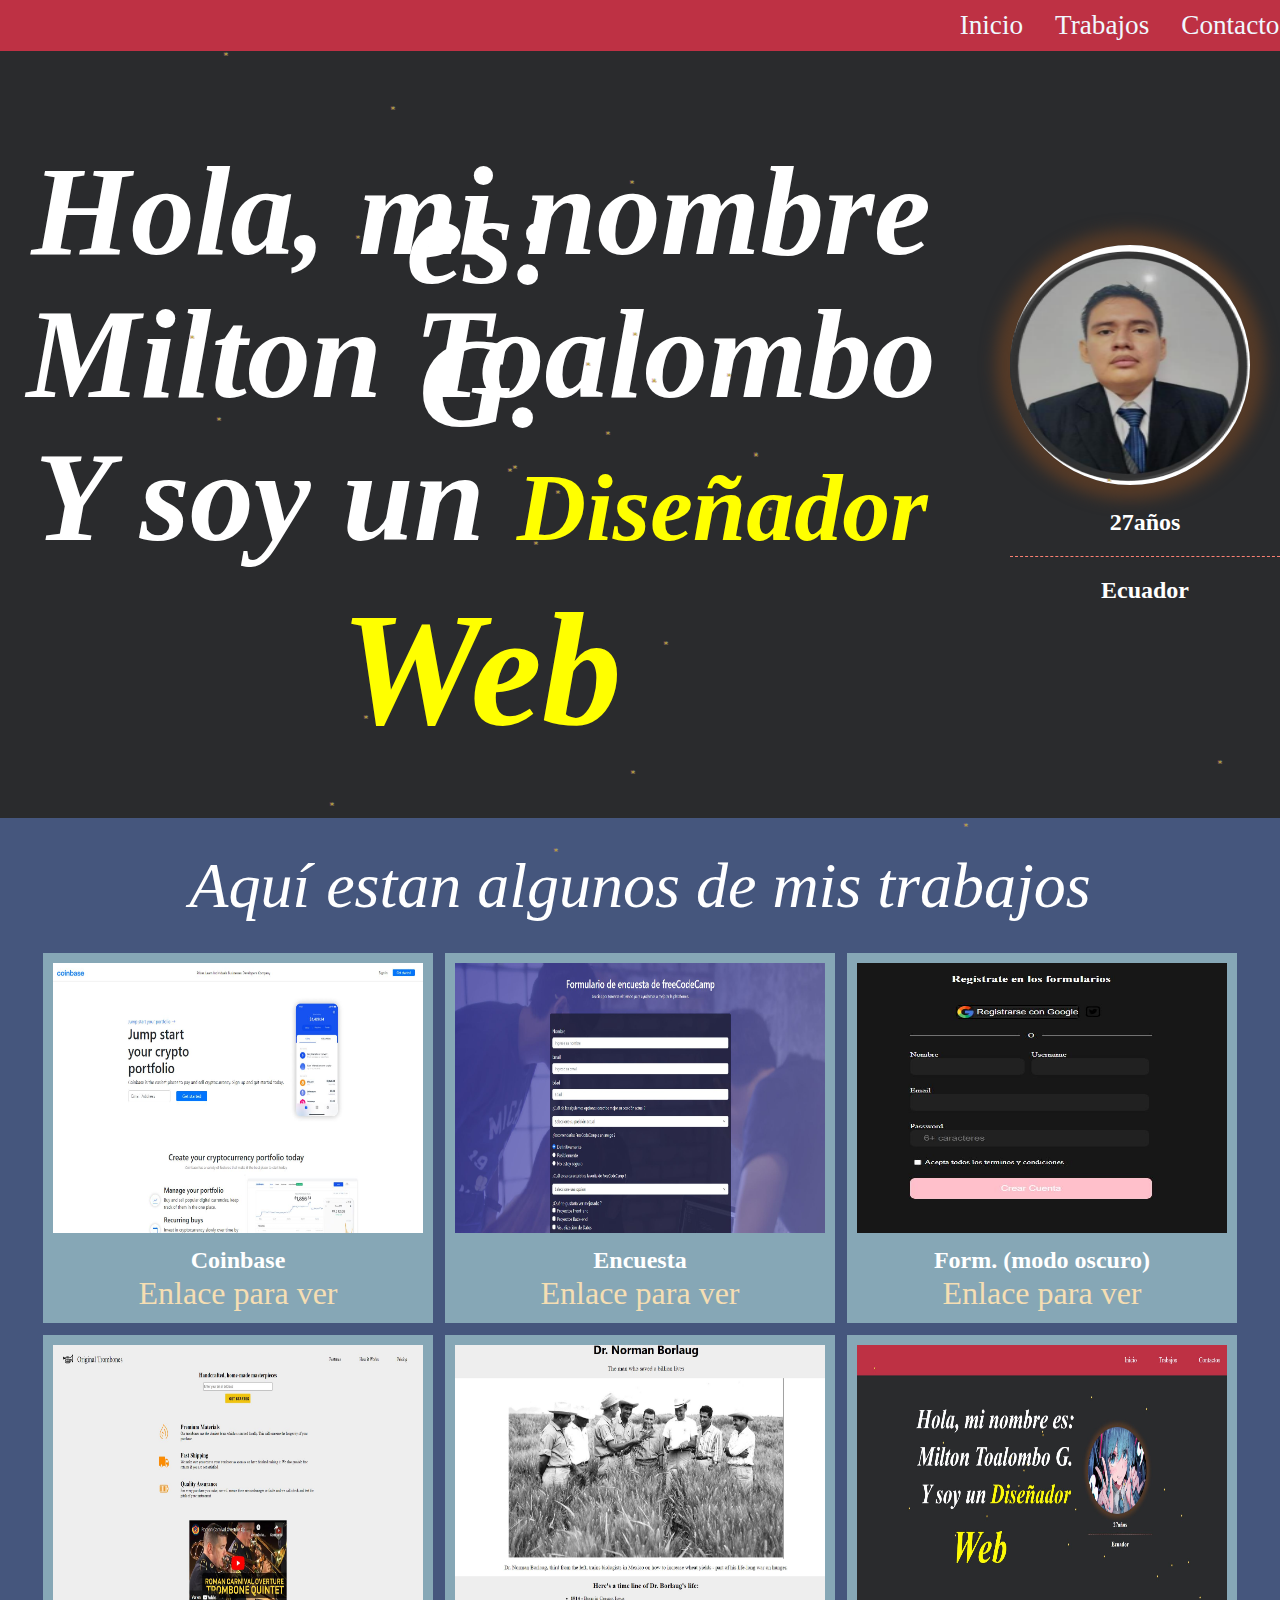
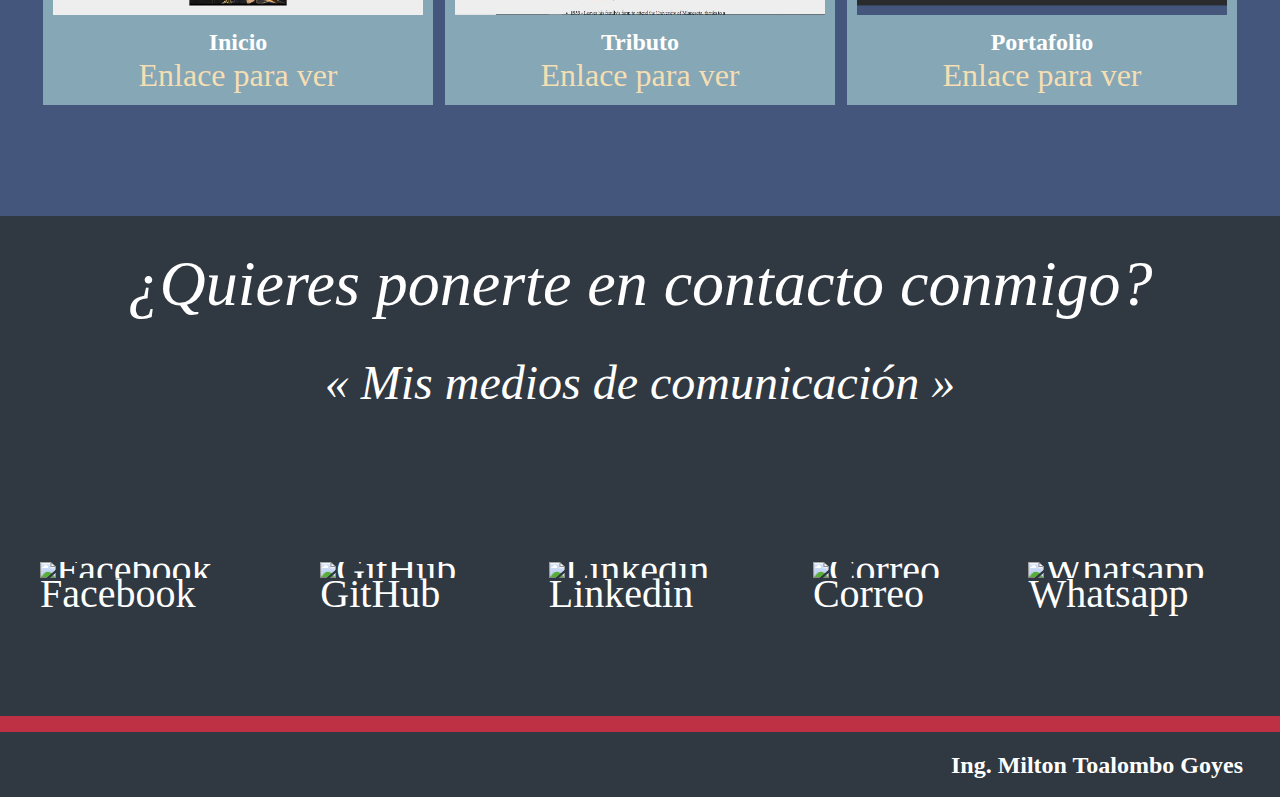
==== index.html @ d92108c0 "Add files via upload" ====
<!DOCTYPE html>
<html lang="en">
  <head>
    <meta charset="UTF-8" />
    <meta http-equiv="X-UA-Compatible" content="IE=edge" />
    <meta name="viewport" content="width=device-width, initial-scale=1.0" />
    <title>Portafolio - MiltonTG</title>
    <link rel="stylesheet" href="css/styles.css" />
    <link
      rel="shortcut icon"
      href="assets/img/favicon.png"
      type="image/x-icon"
      sizes="32*32"
    />
  </head>
  <body>
    <div class="Container">
      <nav id="navbar">
        <a href="#welcome-section" class="link"><span id="sp">Inicio</span></a>
        <a href="#projects" class="link"><span id="sp">Trabajos</span></a>
        <a href="#contacto-section" class="link"
          ><span id="sp">Contactos</span></a
        >
      </nav>
      <div id="welcome">
        <section id="welcome-section">
          <div id="Title-Welcome">
            <h1>Hola, mi nombre es:</h1>
            <h1>Milton Toalombo G.</h1>
            <h1>Y soy un <span>diseñador</span></h1>
            <h2 id="Web-Welcome">Web</h2>
          </div>
          <div id="fotocarnet">
            <img src="assets/img/FOTO.JPG" alt="foto" />
            <h2>27años</h2>
            <hr />
            <h2>Ecuador</h2>
          </div>
        </section>
      </div>
      <section id="projects">
        <h1>Aquí estan algunos de mis trabajos</h1>
        <div class="proyectos">
          <div class="project-tile">
            <a href="Mis-Proyectos/Coinbase/html/Proyecto.html" target="_blank"
              ><img src="assets/img/coinbase.JPG" alt="foto"
            /></a>
            <h2 class="nombreproyecto">Coinbase</h2>
            <a
              href="Mis-Proyectos/Coinbase/html/Proyecto.html"
              id="profile-link"
              target="_blank"
              >Enlace para ver</a
            >
          </div>
          <div class="project-tile">
            <a href="Mis-Proyectos/Encuesta/index.html" target="_blank"
              ><img src="assets/img/encuesta.JPG" alt="foto"
            /></a>

            <h2 class="nombreproyecto">Encuesta</h2>
            <a
              href="Mis-Proyectos/Encuesta/index.html"
              id="profile-link"
              target="_blank"
              >Enlace para ver</a
            >
          </div>
          <div class="project-tile">
            <a href="Mis-Proyectos/Form-Login/login.html" target="_blank"
              ><img src="assets/img/formulario.JPG" alt="foto"
            /></a>
            <h2 class="nombreproyecto">Form. (modo oscuro)</h2>
            <a
              href="Mis-Proyectos/Form-Login/login.html"
              id="profile-link"
              target="_blank"
              >Enlace para ver</a
            >
          </div>
          <div class="project-tile">
            <a
              href="Mis-Proyectos/PaginaInicio/html/landingpage.html"
              target="_blank"
              ><img src="assets/img/inicio.JPG" alt="foto" />
            </a>

            <h2 class="nombreproyecto">Inicio</h2>
            <a
              href="Mis-Proyectos/PaginaInicio/html/landingpage.html"
              id="profile-link"
              target="_blank"
              >Enlace para ver</a
            >
          </div>
          <div class="project-tile">
            <a href="Mis-Proyectos/Tributo/Tribute-Page.html" target="_blank"
              ><img src="assets/img/tributo.JPG" alt="foto"
            /></a>
            <h2 class="nombreproyecto">Tributo</h2>
            <a
              href="Mis-Proyectos/Tributo/Tribute-Page.html"
              id="profile-link"
              target="_blank"
              >Enlace para ver</a
            >
          </div>
          <div class="project-tile">
            <a href="index.html"
              ><img src="assets/img/portafolio.JPG" alt="foto"
            /></a>
            <h2 class="nombreproyecto">Portafolio</h2>
            <a href="index.html" id="profile-link" target="_blank"
              >Enlace para ver</a
            >
          </div>
        </div>
      </section>
      <section id="contacto-section">
        <h1>¿Quieres ponerte en contacto conmigo?</h1>
        <p>« Mis medios de comunicación »</p>
        <div class="contacto">
          <ul>
            <li>
              <a
                href="https://www.facebook.com/profile.php?id=100009505593636"
                target="_blank"
                ><img
                  src="https://cdn.icon-icons.com/icons2/1826/PNG/512/4202110facebooklogosocialsocialmedia-115707_115594.png"
                  alt="Facebook"
                />Facebook</a
              >
            </li>
            <li>
              <a href="https://github.com/xXMiltonTGXx" target="_blank"
                ><img
                  src="https://cdn-icons-png.flaticon.com/512/25/25231.png"
                  alt="GitHub"
                />GitHub</a
              >
            </li>
            <li>
              <a
                href="https://www.linkedin.com/in/milton-franklin-toalombo-goyes-9a06a420b/"
                target="_blank"
                ><img
                  src="https://cdn-icons-png.flaticon.com/512/174/174857.png"
                  alt="Linkedin"
                />Linkedin</a
              >
            </li>
            <li>
              <a href="mailto:milton.toalombog@ug.edu.ec" target="_blank"
                ><img
                  src="https://oij.org/wp-content/uploads/2018/08/iconos-referencia-correo.gif"
                  alt="Correo"
                />Correo</a
              >
            </li>
            <li>
              <a
                href="https://wa.me/593967373313/?text=Hola,%20me%20gustaria%20saber%20mas%20de%20sus%20trabajos"
                target="_blank"
                ><img
                  src="https://seeklogo.com/images/W/whatsapp-icon-logo-6E793ACECD-seeklogo.com.png"
                  alt="Whatsapp"
                />Whatsapp</a
              >
            </li>
          </ul>
        </div>
      </section>
      <section class="footer">
        <hr />
        <h2>Ing. Milton Toalombo Goyes</h2>
      </section>
    </div>
  </body>
</html>

<script type="text/javascript" class="estrella">
  //<![CDATA[
  if (
    (document.getElementById && window.addEventListener) ||
    window.attachEvent
  ) {
    (function () {
      //Configure here.

      var numberOfStars = 25;

      var starSpeed = 0.9;

      var inTheFace = 5;

      var setTimeOutSpeed = 30;

      //End config.

      var h,
        y,
        cy,
        cx,
        sy,
        sx,
        ref,
        field,
        oy1,
        oy2,
        ox1,
        ox2,
        iy1,
        iy2,
        ix1,
        ix2;
      var d = document;
      var domWw = typeof window.innerWidth == "number";
      var domSy = typeof window.pageYOffset == "number";
      var pi1 = 180 / 3.14;
      var pi2 = 3.14 / 180;
      var y = [];
      var x = [];
      var strs = [];
      var gro = [];
      var dim = [];
      var dfc = [];
      var vel = [];
      var dir = [];
      var acc = [];
      var dtor = [];
      var xy2 = [];
      var idx = document.getElementsByTagName("div").length;
      var zip = [];
      var pix = "px";

      //Floor or round anything possible for Netscape.
      //Slashes CPU strain in Opera too.

      for (i = 0; i < numberOfStars; i++) {
        document.write(
          '<div id="stars' +
            (idx + i) +
            '"style="position:absolute;top:0px;left:0px;z-index:99999999999999999;"><img src="assets/img/estrella.gif" style="width: 6px;" class="stars" /></div>'
        );
      }
      if (domWw) ref = window;
      else {
        if (
          d.documentElement &&
          typeof d.documentElement.clientWidth == "number" &&
          d.documentElement.clientWidth != 0
        )
          ref = d.documentElement;
        else {
          if (d.body && typeof d.body.clientWidth == "number") ref = d.body;
        }
      }

      function win() {
        var mozBar =
          domWw && ref.innerWidth != d.documentElement.offsetWidth ? 20 : 0;
        h = domWw ? ref.innerHeight : ref.clientHeight;
        w = domWw ? ref.innerWidth - mozBar : ref.clientWidth;
        cy = Math.floor(h / 2);
        cx = Math.floor(w / 2);

        oy1 = (75 * h) / 100;
        oy2 = oy1 / 2;
        ox1 = (75 * w) / 100;
        ox2 = ox1 / 2;

        iy1 = (18 * h) / 100;
        iy2 = iy1 / 2;
        ix1 = (18 * w) / 100;
        ix2 = ix1 / 2;

        field = h > w ? h : w;
      }

      function rst(s) {
        var cyx;
        sy = domSy ? ref.pageYOffset : ref.scrollTop;
        sx = domSy ? ref.pageXOffset : ref.scrollLeft;
        acc[s] = 0;
        dim[s] = 1;
        xy2[s] = 0;
        cyx = Math.round(Math.random() * 2);
        if (cyx == 0) {
          y[s] = cy - iy2 + Math.floor(Math.random() * iy1);
          x[s] = cx - ix2 + Math.floor(Math.random() * ix1);
        } else {
          y[s] = cy - oy2 + Math.floor(Math.random() * oy1);
          x[s] = cx - ox2 + Math.floor(Math.random() * ox1);
        }
        dy = y[s] - cy;
        dx = x[s] - cx;
        dir[s] = Math.atan2(dy, dx) * pi1;
        dfc[s] = Math.sqrt(dy * dy + dx * dx);
        zip[s] = (50 * (dfc[s] + inTheFace)) / 100;
        vel[s] = (starSpeed * dfc[s]) / 100;
        dtor[s] = field - dfc[s];
        if (dtor[s] < 1) dtor[s] = 1;
        gro[s] = (0.003 * dtor[s]) / 100;
      }

      function animate() {
        for (i = 0; i < numberOfStars; i++) {
          y[i] += vel[i] * Math.sin(dir[i] * pi2);
          x[i] += vel[i] * Math.cos(dir[i] * pi2);
          acc[i] = (vel[i] / (dfc[i] + vel[i] * zip[i])) * vel[i];
          vel[i] += acc[i];
          dim[i] += gro[i] + acc[i] / zip[i];
          xy2[i] = dim[i] / 2;
          if (
            y[i] < 0 + xy2[i] ||
            x[i] < 0 + xy2[i] ||
            y[i] > h - xy2[i] ||
            x[i] > w - xy2[i]
          ) {
            rst(i);
          }
          strs[i].top = y[i] - xy2[i] + sy + pix;
          strs[i].left = x[i] - xy2[i] + sx + pix;
          strs[i].width = strs[i].height = Math.round(dim[i]) + pix;
        }
        setTimeout(animate, setTimeOutSpeed);
      }

      function init() {
        win();
        for (i = 0; i < numberOfStars; i++) {
          strs[i] = document.getElementById("stars" + (idx + i)).style;
          rst(i);
        }
        animate();
      }

      if (window.addEventListener) {
        window.addEventListener("resize", win, false);
        window.addEventListener("load", init, false);
      } else if (window.attachEvent) {
        window.attachEvent("onresize", win);
        window.attachEvent("onload", init);
      }
    })();
  }
  document.documentElement.style.overflowX = "hidden";
  //]]>
</script>
---- css/styles.css ----
html {
  color: white;
}

body {
  margin: 0;
  padding: 0;
  width: 100%;
}

.Container {
  width: 100%;
  margin: 0;
  padding: 0;
}

#navbar {
  background-color: #be3144;
  padding: 10px;
  display: flex;
  top: 0;
  position: sticky;
  justify-content: end;
  width: 100%;
  gap: 2rem;
}
#navbar .link {
  text-decoration: none;
}
#navbar .link span {
  font-size: 1.7rem;
  color: aliceblue;
}
#navbar .link span:hover {
  animation-name: animehover;
  animation-duration: 3s;
  animation-fill-mode: forwards;
}
#navbar .link span:active {
  color: rgba(209, 211, 65, 0.454);
}

#welcome {
  background-color: #2a2b2d;
  width: 100%;
}
#welcome #welcome-section {
  display: flex;
  justify-content: center;
  align-items: center;
  gap: 3rem;
}
#welcome #welcome-section #Title-Welcome {
  color: white;
  text-align: center;
  font-size: 4rem;
  font-style: italic;
  font-weight: 400;
  line-height: 50px;
  margin-top: 60px;
  line-height: 1.8rem;
}
#welcome #welcome-section #Title-Welcome span {
  color: yellow;
  text-transform: capitalize;
  font-size: 6rem;
  animation-name: arcoiris;
  animation-duration: 4s;
  animation-iteration-count: infinite;
}
#welcome #welcome-section #Title-Welcome #Web-Welcome {
  color: yellow;
  font-size: 10rem;
  font-style: italic;
  animation-name: arcoiris;
  animation-duration: 4s;
  animation-iteration-count: infinite;
}
#welcome #welcome-section #fotocarnet img {
  margin-right: 30px;
  width: 240px;
  height: 240px;
  border-radius: 50%;
  box-shadow: 0px 0px 15px 15px #553a27;
}
#welcome #welcome-section #fotocarnet h2 {
  text-align: center;
}
#welcome #welcome-section #fotocarnet hr {
  border: none;
  border-top: 1px solid salmon;
  border-top-style: dashed;
}

@keyframes arcoiris {
  0% {
    color: yellow;
  }
  50% {
    color: #be3144;
  }
  75% {
    color: green;
  }
  100% {
    color: cyan;
  }
}
@keyframes animehover {
  0% {
    color: white;
  }
  100% {
    color: #476c9b;
  }
}
#projects {
  background-color: #45567d;
  width: 100%;
  display: flex;
  flex-direction: column;
  margin-top: 0px;
  align-content: center;
  align-items: center;
}
#projects h1 {
  color: white;
  text-align: center;
  font-size: 4rem;
  font-style: italic;
  font-weight: 400;
  line-height: 50px;
}
#projects .proyectos {
  display: flex;
  gap: 12px;
  justify-content: center;
  justify-items: center;
  max-width: 1200px;
  padding-bottom: 111px;
  flex-wrap: wrap;
}
#projects .proyectos .project-tile {
  background-color: rgba(187, 231, 228, 0.555);
  width: 390px;
  height: 370px;
  text-align: center;
  line-height: 13px;
}
#projects .proyectos .project-tile img {
  margin-top: 10px;
  width: 370px;
  height: 270px;
}
#projects .proyectos .project-tile .nombreproyecto {
  text-align: center;
}
#projects .proyectos .project-tile #profile-link {
  text-decoration: none;
  color: wheat;
  font-size: 2rem;
  text-align: justify;
}
#projects .proyectos .project-tile #profile-link:hover {
  animation-name: animehover;
  animation-duration: 3s;
  animation-fill-mode: forwards;
}
#projects .proyectos .project-tile #profile-link:active {
  color: rgba(209, 211, 65, 0.454);
}

#contacto-section {
  background-color: #303841;
  width: 100%;
  display: flex;
  flex-direction: column;
  align-items: center;
  line-height: 1rem;
}
#contacto-section h1 {
  text-align: center;
  font-size: 4rem;
  font-style: italic;
  font-weight: 400;
  line-height: 50px;
  margin-bottom: 1px;
}
#contacto-section p {
  text-align: center;
  font-size: 4rem;
  font-style: italic;
  font-weight: 400;
  line-height: 50px;
  font-size: 3rem;
}
#contacto-section .contacto {
  padding: 90px 0;
}
#contacto-section .contacto ul {
  display: flex;
  justify-content: center;
  justify-items: center;
  align-items: center;
  gap: 2.2rem;
}
#contacto-section .contacto ul li {
  list-style: none;
}
#contacto-section .contacto ul li a {
  color: white;
  text-decoration: none;
  font-size: 2.5rem;
}
#contacto-section .contacto ul li a img {
  margin-right: 0.6rem;
  width: 30px;
  height: 30px;
}
#contacto-section .contacto ul li a:hover {
  animation-name: animehover;
  animation-duration: 3s;
  animation-fill-mode: forwards;
}
#contacto-section .contacto ul li a:active {
  color: rgba(209, 211, 65, 0.454);
}

.footer {
  background-color: #303841;
  height: 9vh;
}
.footer hr {
  margin-top: 0;
  border: 8px solid #be3144;
}
.footer h2 {
  text-align: end;
  margin-right: 37px;
}

@media screen and (max-width: 1110px) {
  #welcome #welcome-section {
    gap: 1px;
  }
  #welcome #welcome-section #Title-Welcome {
    margin-top: 40px;
    font-size: 2rem;
    width: 75%;
  }
  #welcome #welcome-section #Title-Welcome h1 {
    font-size: 2.7rem;
  }
  #welcome #welcome-section #Title-Welcome h1 span {
    font-size: 3rem;
  }
  #welcome #welcome-section #Title-Welcome #Web-Welcome {
    font-size: 6rem;
  }
  #contacto-section {
    background-color: #303841;
    width: 100%;
    display: flex;
    flex-direction: column;
    align-items: center;
    line-height: 1rem;
  }
  #contacto-section h1 {
    text-align: center;
    font-size: 4rem;
    font-style: italic;
    font-weight: 400;
    line-height: 50px;
    margin-bottom: 1px;
  }
  #contacto-section p {
    text-align: center;
    font-size: 4rem;
    font-style: italic;
    font-weight: 400;
    line-height: 50px;
    font-size: 3rem;
  }
  #contacto-section .contacto ul {
    flex-wrap: wrap;
    line-height: 4rem;
    margin: 0px 110px 0px 110px;
  }
  #contacto-section .contacto ul li {
    list-style: none;
  }
}
@media screen and (max-width: 550px) {
  #welcome #welcome-section {
    flex-direction: column;
  }
  #welcome #welcome-section #Title-Welcome {
    font-size: 1.7rem;
  }
  #welcome #welcome-section #Title-Welcome h1 {
    font-size: 1.8rem;
  }
  #welcome #welcome-section #Title-Welcome h1 span {
    font-size: 2.5rem;
  }
  #welcome #welcome-section #Title-Welcome #Web-Welcome {
    font-size: 4rem;
  }
  #navbar {
    gap: 1rem;
  }
  #navbar a #sp {
    font-size: 1.2rem;
  }
  #projects .proyectos {
    display: block;
    gap: 17px;
    max-width: 320px;
    flex-wrap: nowrap;
  }
  #projects .proyectos .project-tile {
    border-radius: 50%;
    width: 320px;
    height: 370px;
    margin-bottom: 10px;
  }
  #projects .proyectos .project-tile img {
    border-radius: 50%;
    margin-top: 10px;
    width: 290px;
    height: 270px;
  }
  #projects .proyectos .project-tile .nombreproyecto {
    line-height: 2.3px;
  }
  #projects .proyectos .project-tile #profile-link {
    font-size: 1.1rem;
    font-weight: 700;
  }
  #contacto-section h1 {
    font-size: 2.8rem;
  }
  #contacto-section p {
    font-size: 2.4rem;
  }
  #contacto-section .contacto {
    padding: 0;
    height: auto;
    margin-bottom: 50px;
  }
  #contacto-section .contacto ul {
    display: block;
    margin: 0;
    font-size: 2rem;
  }
}

/*# sourceMappingURL=styles.css.map */
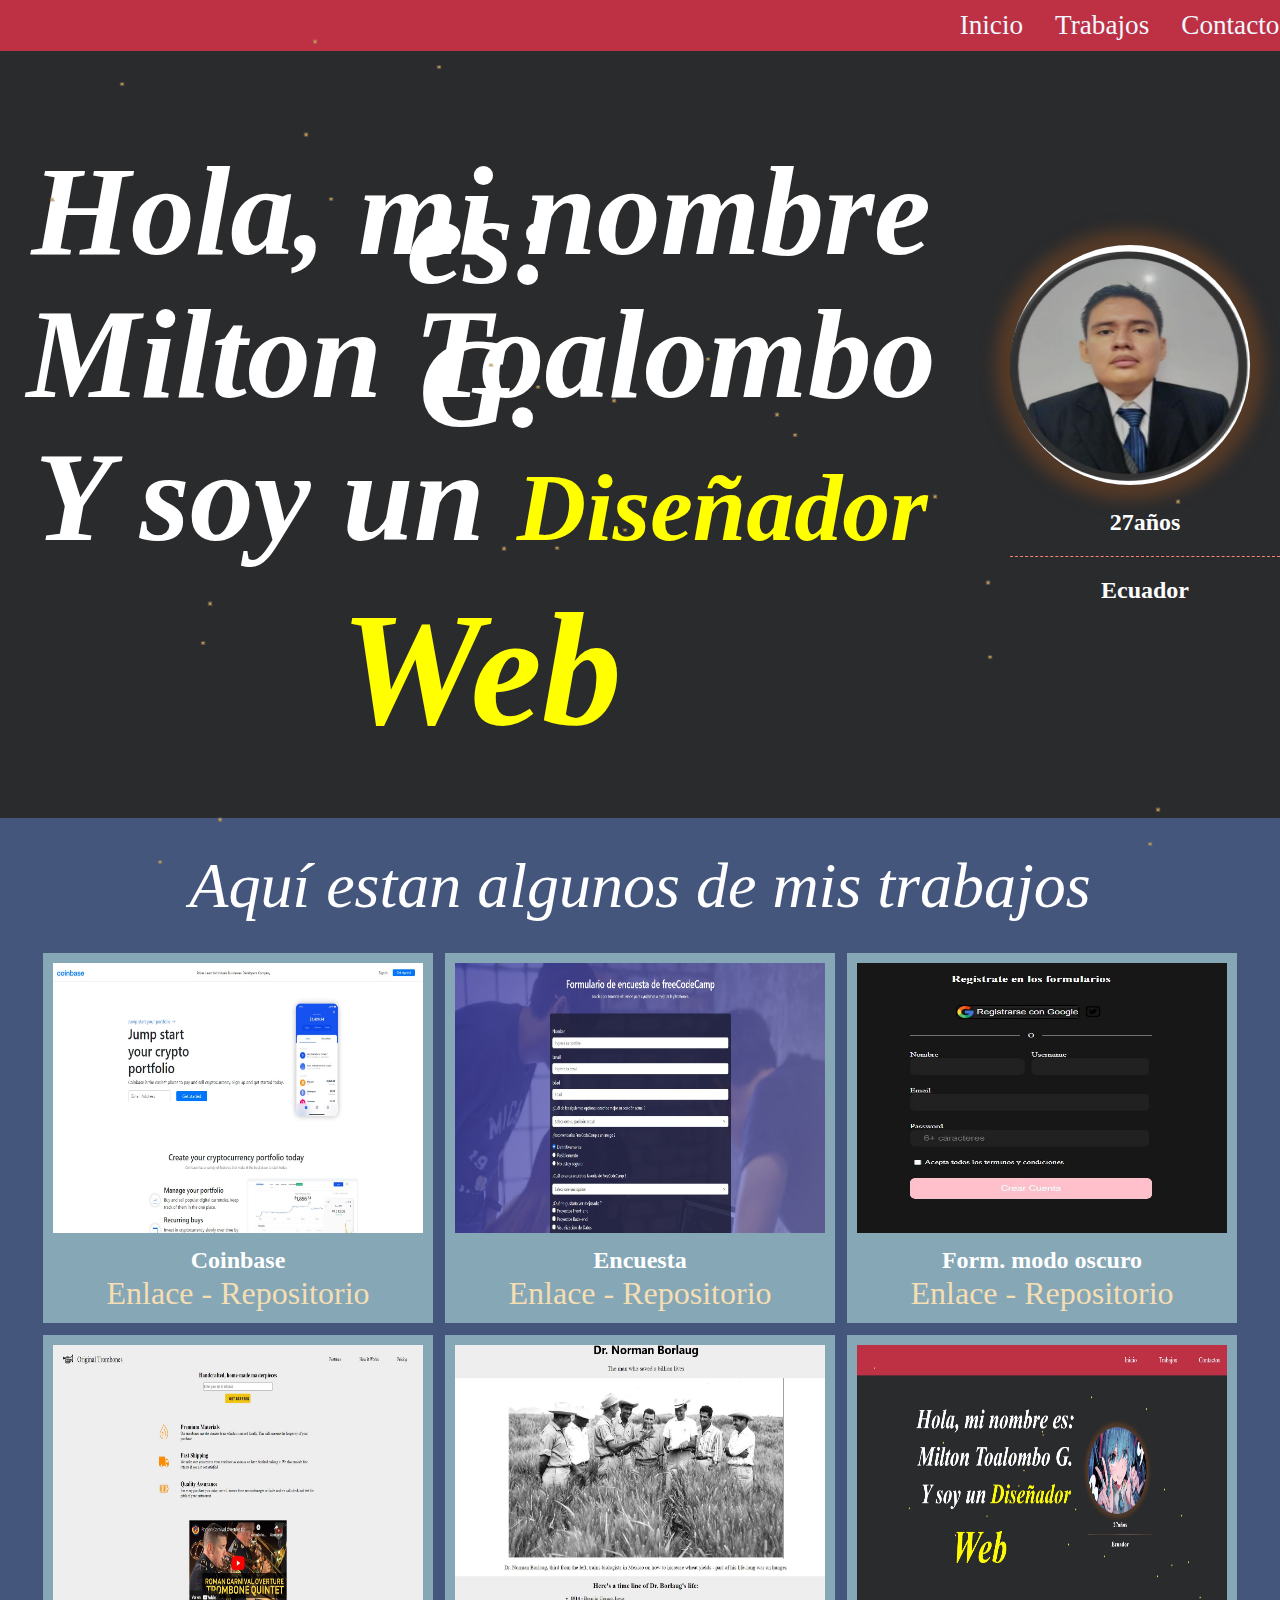
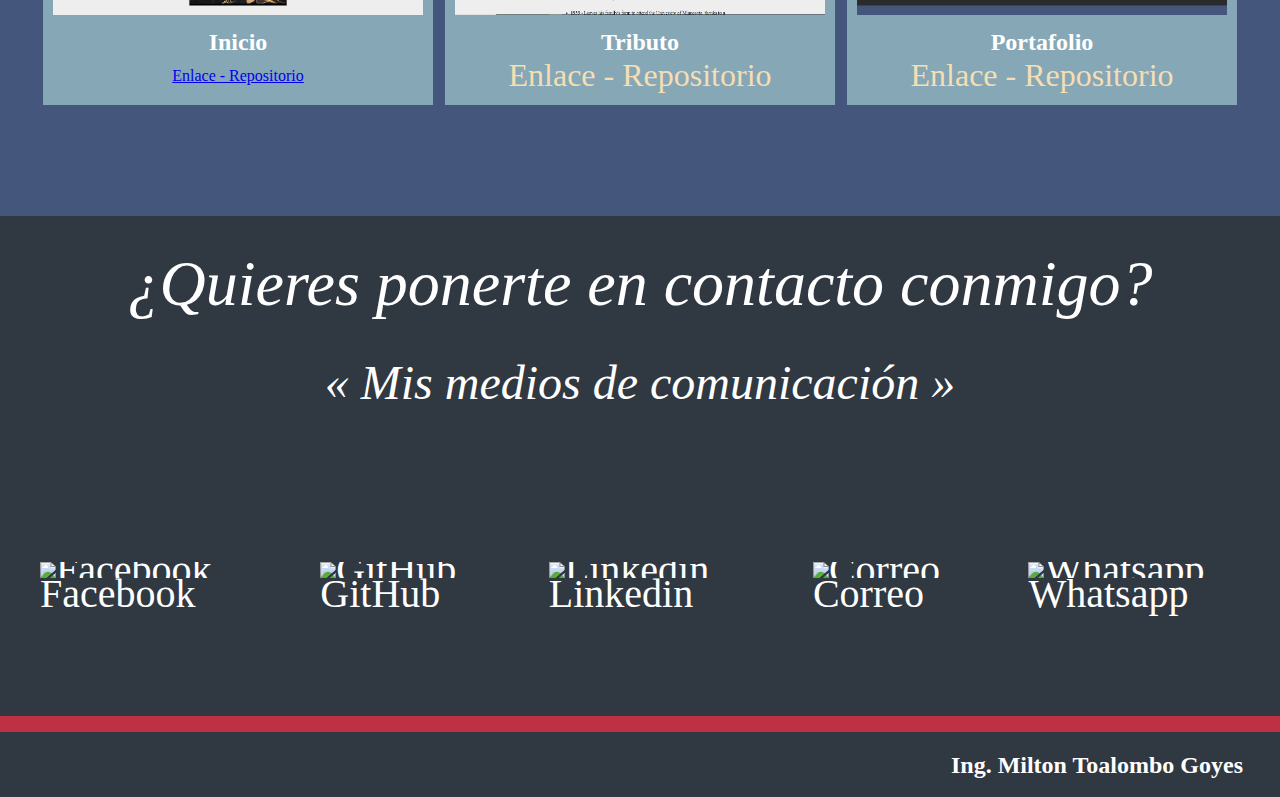
==== commit ca59069c: "Update index.html" ====
--- a/index.html
+++ b/index.html
@@ -47,10 +47,10 @@
             /></a>
             <h2 class="nombreproyecto">Coinbase</h2>
             <a
-              href="Mis-Proyectos/Coinbase/html/Proyecto.html"
+              href="https://github.com/xXMiltonTGXx/portafoliomtg/tree/main/Mis-Proyectos/Coinbase"
               id="profile-link"
               target="_blank"
-              >Enlace para ver</a
+              >Enlace - Repositorio</a
             >
           </div>
           <div class="project-tile">
@@ -60,22 +60,22 @@
 
             <h2 class="nombreproyecto">Encuesta</h2>
             <a
-              href="Mis-Proyectos/Encuesta/index.html"
+              href="https://github.com/xXMiltonTGXx/portafoliomtg/tree/main/Mis-Proyectos/Encuesta"
               id="profile-link"
               target="_blank"
-              >Enlace para ver</a
+              >Enlace - Repositorio</a
             >
           </div>
           <div class="project-tile">
             <a href="Mis-Proyectos/Form-Login/login.html" target="_blank"
               ><img src="assets/img/formulario.JPG" alt="foto"
             /></a>
-            <h2 class="nombreproyecto">Form. (modo oscuro)</h2>
-            <a
-              href="Mis-Proyectos/Form-Login/login.html"
+            <h2 class="nombreproyecto">Form. modo oscuro</h2>
+            <a
+              href="https://github.com/xXMiltonTGXx/portafoliomtg/tree/main/Mis-Proyectos/Form-Login"
               id="profile-link"
               target="_blank"
-              >Enlace para ver</a
+              >Enlace - Repositorio</a
             >
           </div>
           <div class="project-tile">
@@ -87,10 +87,9 @@
 
             <h2 class="nombreproyecto">Inicio</h2>
             <a
-              href="Mis-Proyectos/PaginaInicio/html/landingpage.html"
-              id="profile-link"
-              target="_blank"
-              >Enlace para ver</a
+              href="https://github.com/xXMiltonTGXx/portafoliomtg/tree/main/Mis-Proyectos/PaginaInicio"
+              target="_blank"
+              >Enlace - Repositorio</a
             >
           </div>
           <div class="project-tile">
@@ -99,10 +98,10 @@
             /></a>
             <h2 class="nombreproyecto">Tributo</h2>
             <a
-              href="Mis-Proyectos/Tributo/Tribute-Page.html"
+              href="https://github.com/xXMiltonTGXx/portafoliomtg/tree/main/Mis-Proyectos/Tributo"
               id="profile-link"
               target="_blank"
-              >Enlace para ver</a
+              >Enlace - Repositorio</a
             >
           </div>
           <div class="project-tile">
@@ -110,8 +109,8 @@
               ><img src="assets/img/portafolio.JPG" alt="foto"
             /></a>
             <h2 class="nombreproyecto">Portafolio</h2>
-            <a href="index.html" id="profile-link" target="_blank"
-              >Enlace para ver</a
+            <a href="https://github.com/xXMiltonTGXx/portafoliomtg" id="profile-link" target="_blank"
+              >Enlace - Repositorio</a
             >
           </div>
         </div>
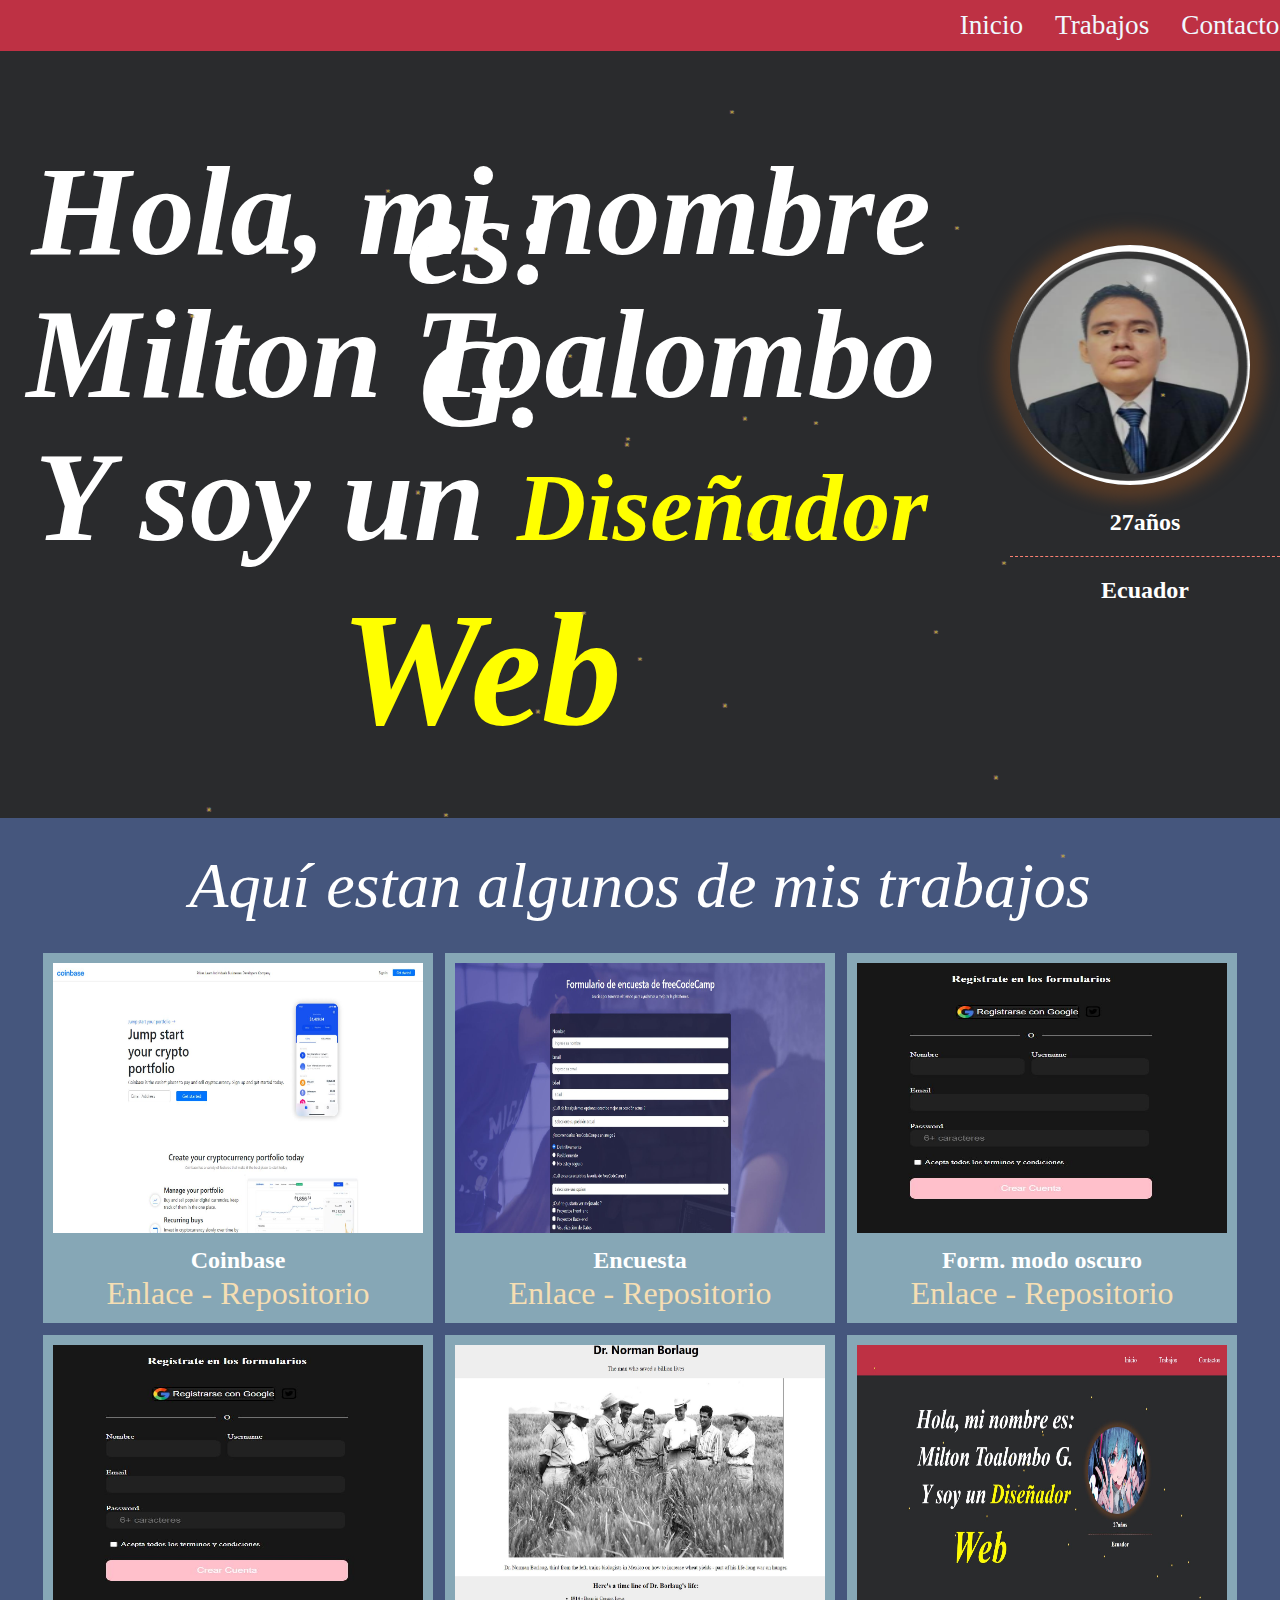
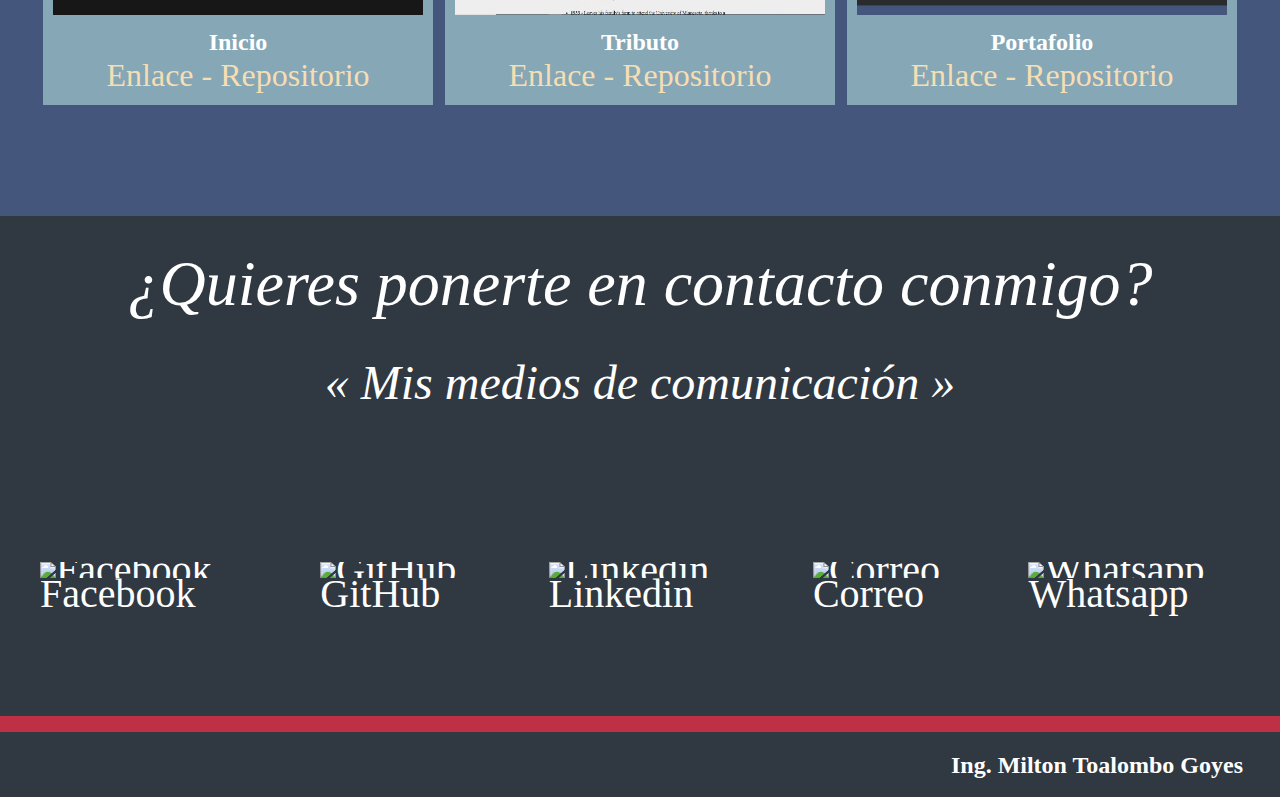
==== commit 16ef6cec: "Update index.html" ====
--- a/index.html
+++ b/index.html
@@ -77,20 +77,18 @@
               target="_blank"
               >Enlace - Repositorio</a
             >
-          </div>
-          <div class="project-tile">
-            <a
-              href="Mis-Proyectos/PaginaInicio/html/landingpage.html"
-              target="_blank"
-              ><img src="assets/img/inicio.JPG" alt="foto" />
-            </a>
-
+          </div>           
+          <div class="project-tile">
+            <a href="Mis-Proyectos/PaginaInicio/html/landingpage.html" target="_blank"
+              ><img src="assets/img/formulario.JPG" alt="foto"
+            /></a>
             <h2 class="nombreproyecto">Inicio</h2>
             <a
               href="https://github.com/xXMiltonTGXx/portafoliomtg/tree/main/Mis-Proyectos/PaginaInicio"
-              target="_blank"
-              >Enlace - Repositorio</a
-            >
+              id="profile-link"
+              target="_blank"
+              >Enlace - Repositorio</a
+            >           
           </div>
           <div class="project-tile">
             <a href="Mis-Proyectos/Tributo/Tribute-Page.html" target="_blank"
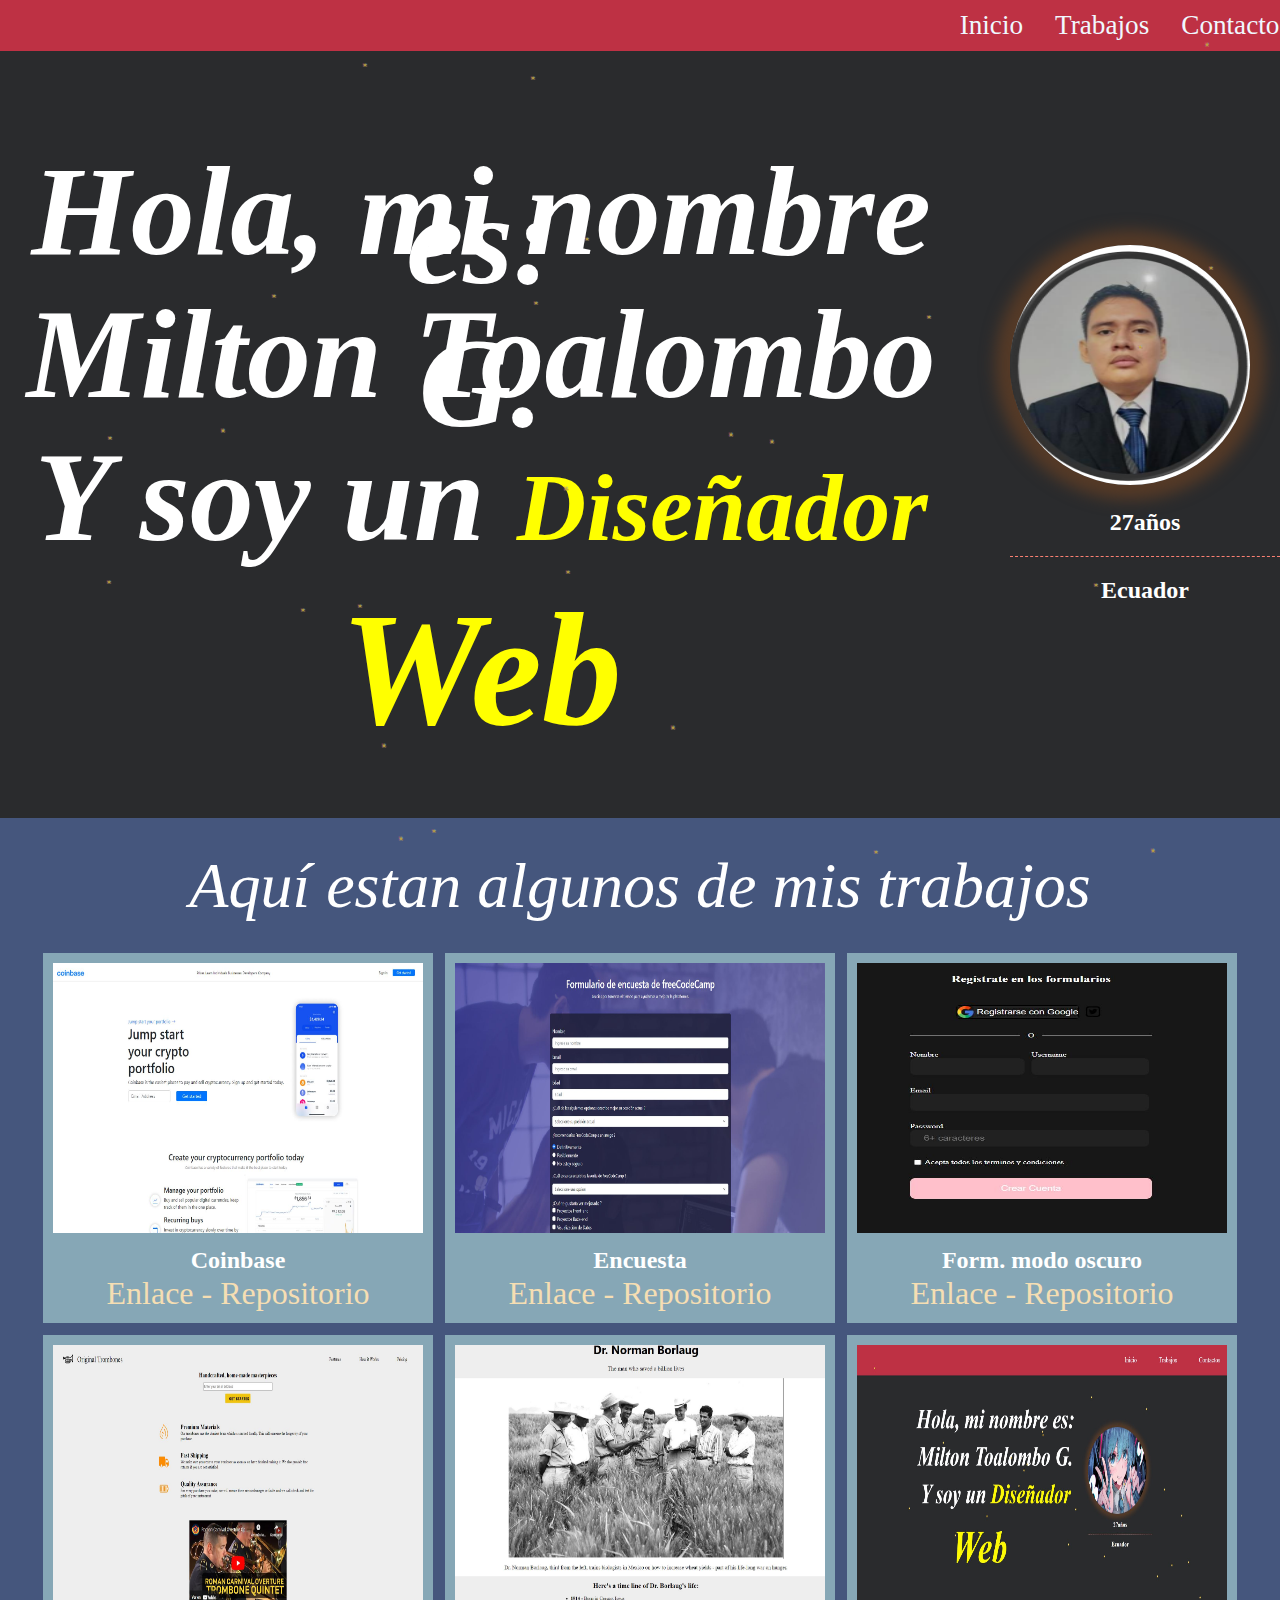
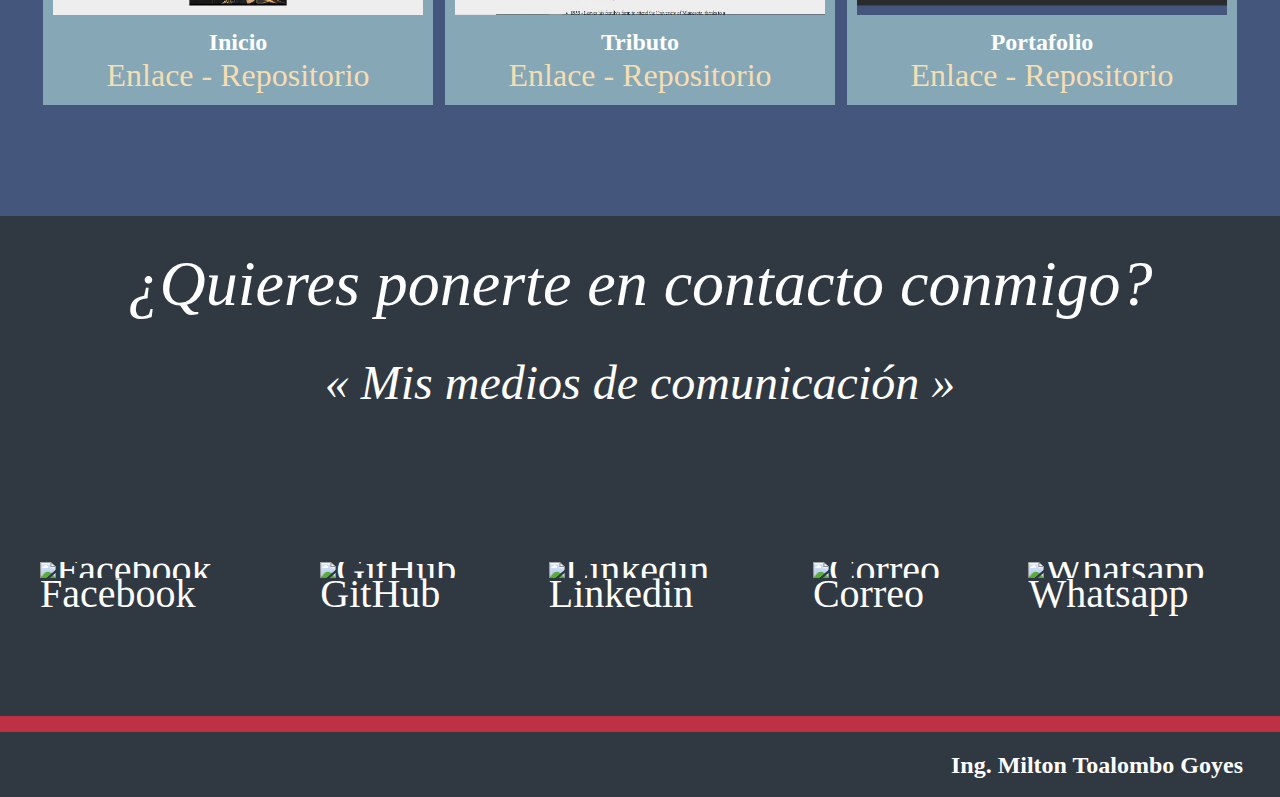
==== commit cf848a15: "Update index.html" ====
--- a/index.html
+++ b/index.html
@@ -80,7 +80,7 @@
           </div>           
           <div class="project-tile">
             <a href="Mis-Proyectos/PaginaInicio/html/landingpage.html" target="_blank"
-              ><img src="assets/img/formulario.JPG" alt="foto"
+              ><img src="assets/img/inicio.JPG" alt="foto"
             /></a>
             <h2 class="nombreproyecto">Inicio</h2>
             <a
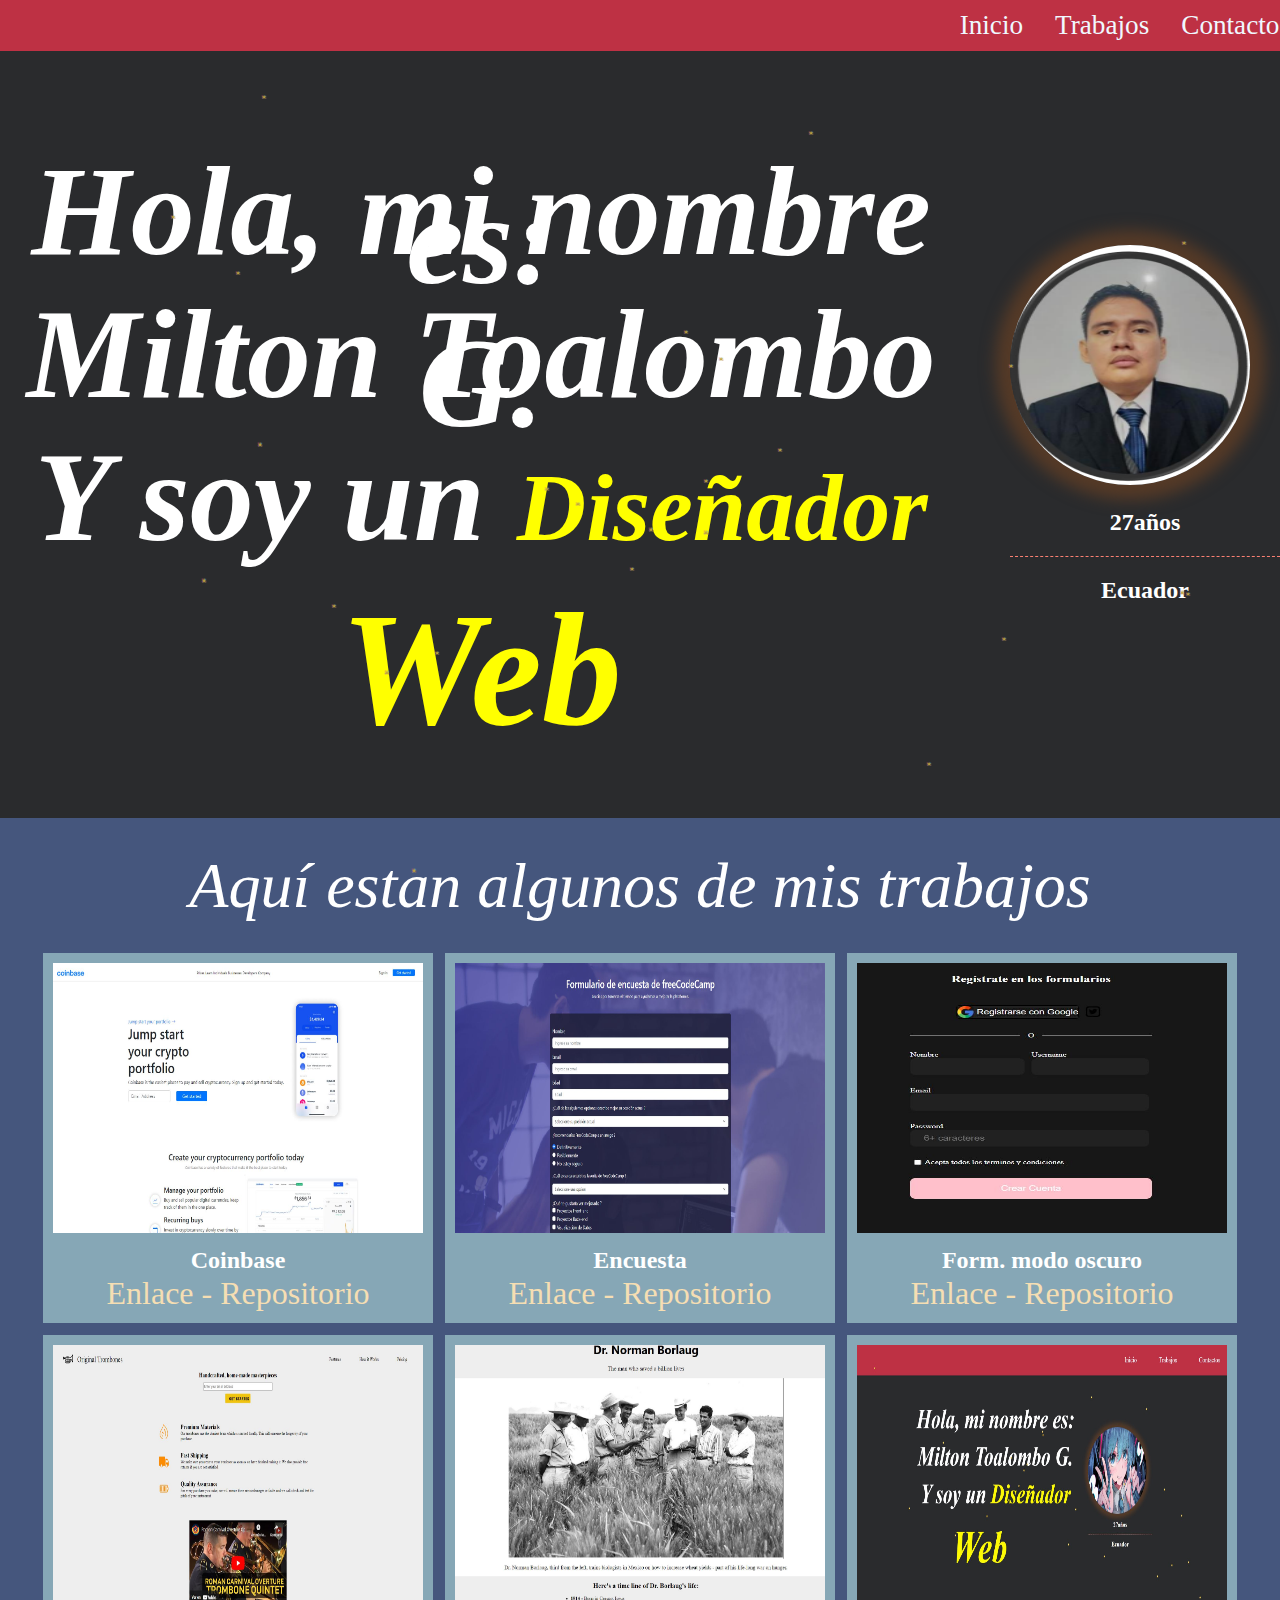
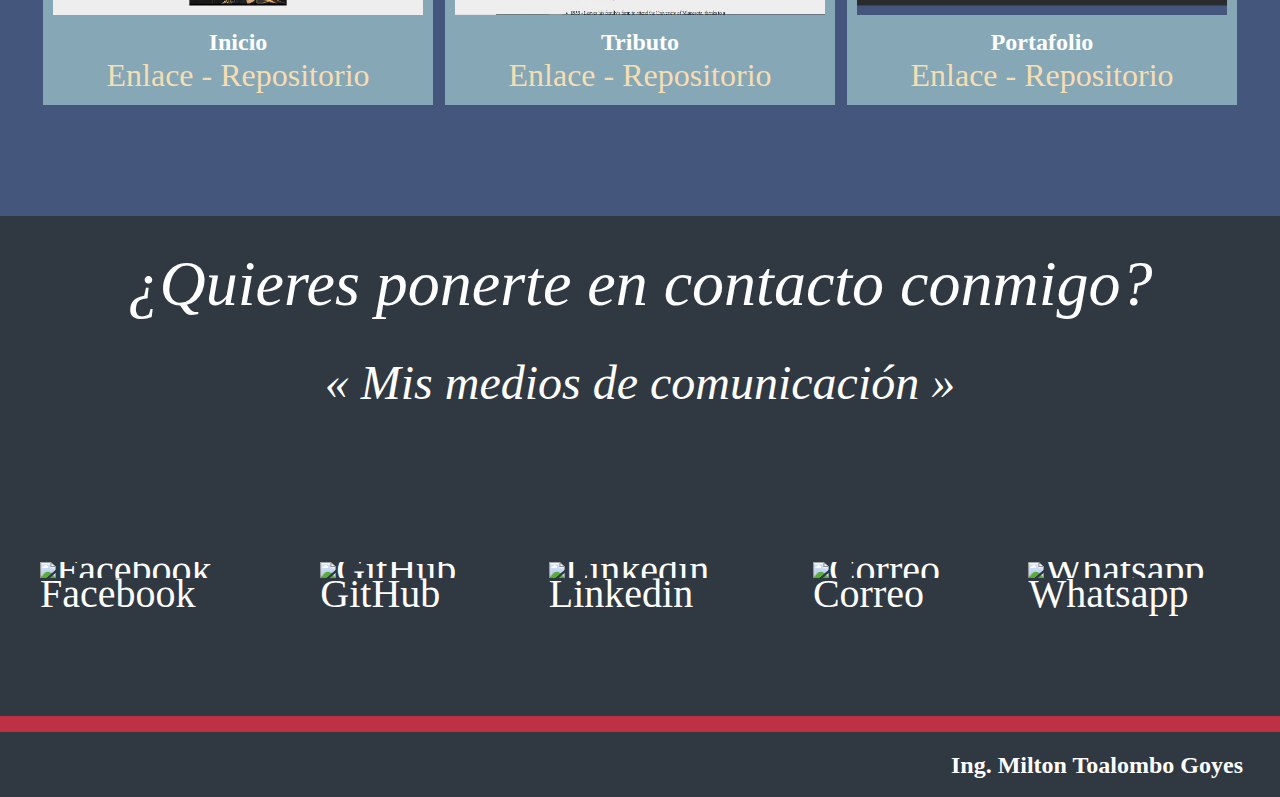
==== commit 8676c067: "Update index.html" ====
--- a/index.html
+++ b/index.html
@@ -159,7 +159,7 @@
                 href="https://wa.me/593967373313/?text=Hola,%20me%20gustaria%20saber%20mas%20de%20sus%20trabajos"
                 target="_blank"
                 ><img
-                  src="https://seeklogo.com/images/W/whatsapp-icon-logo-6E793ACECD-seeklogo.com.png"
+                  src="https://upload.wikimedia.org/wikipedia/commons/thumb/6/6b/WhatsApp.svg/2044px-WhatsApp.svg.png"
                   alt="Whatsapp"
                 />Whatsapp</a
               >
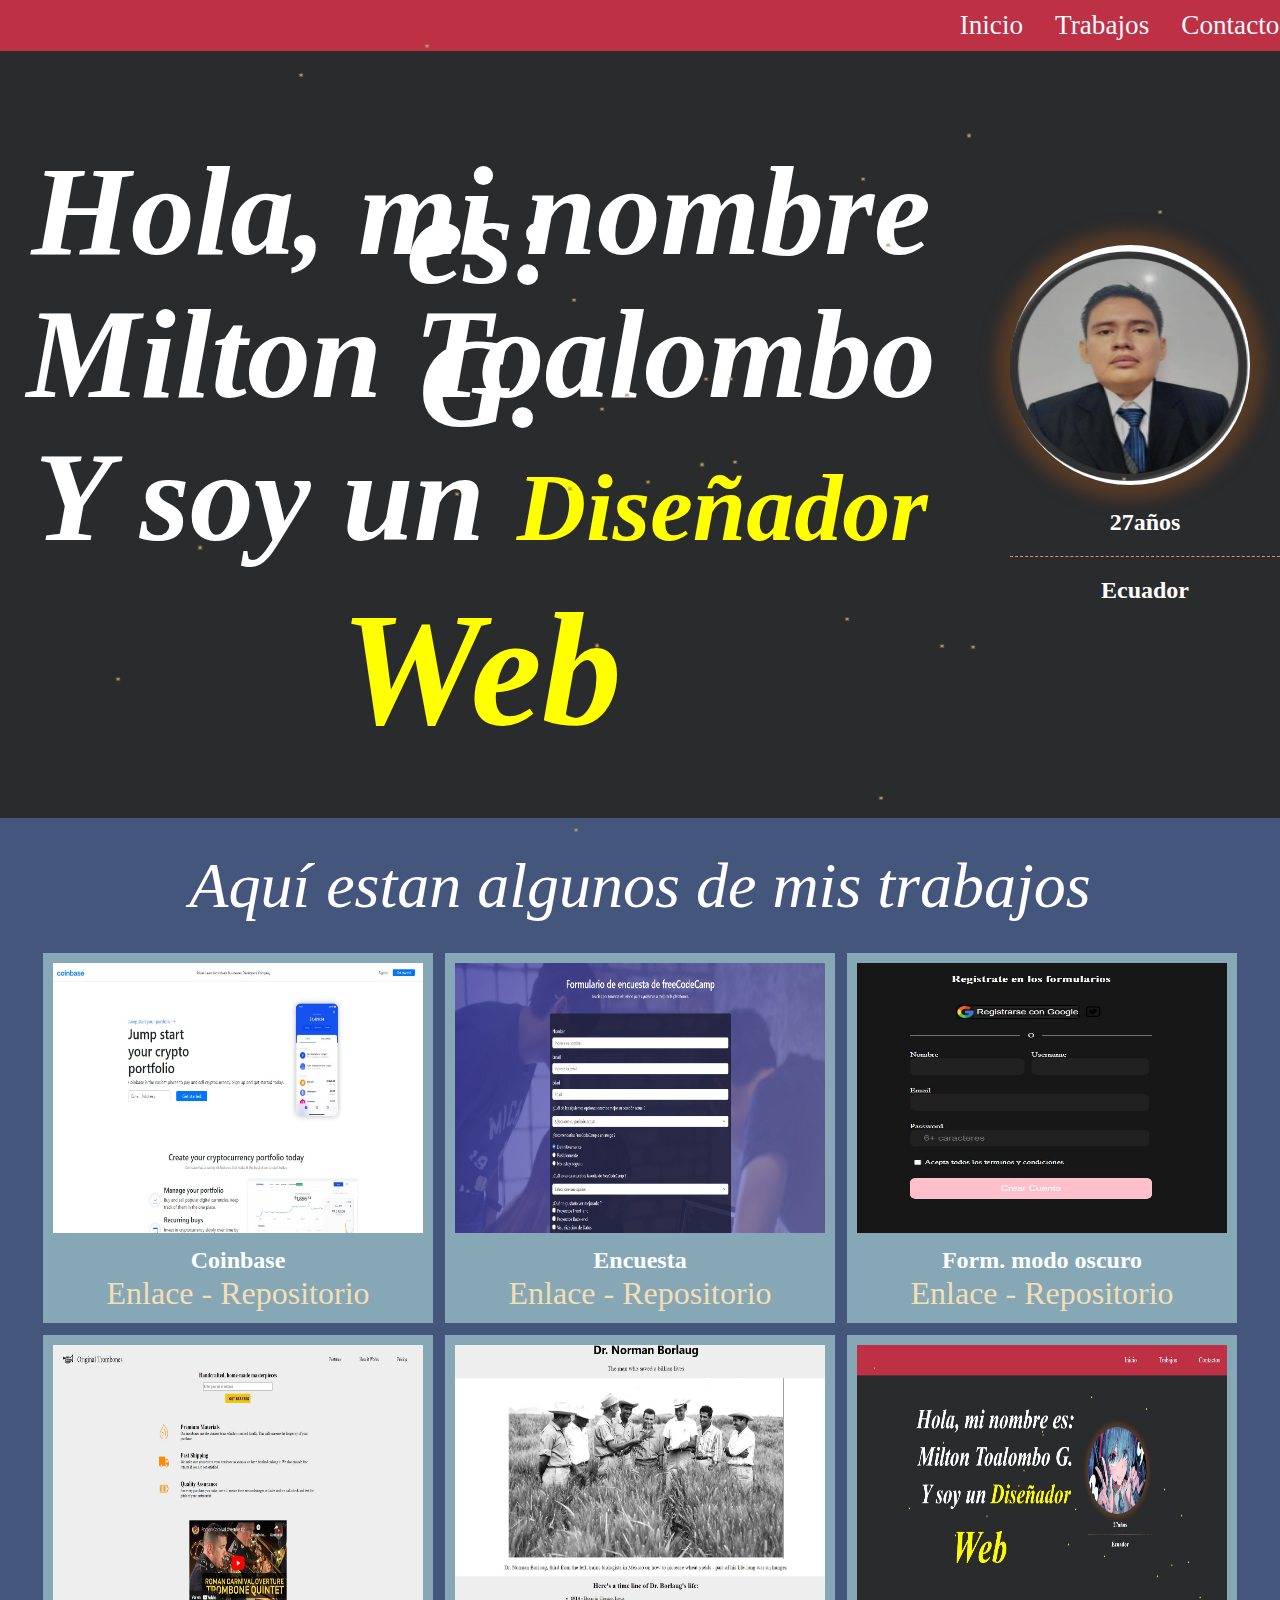
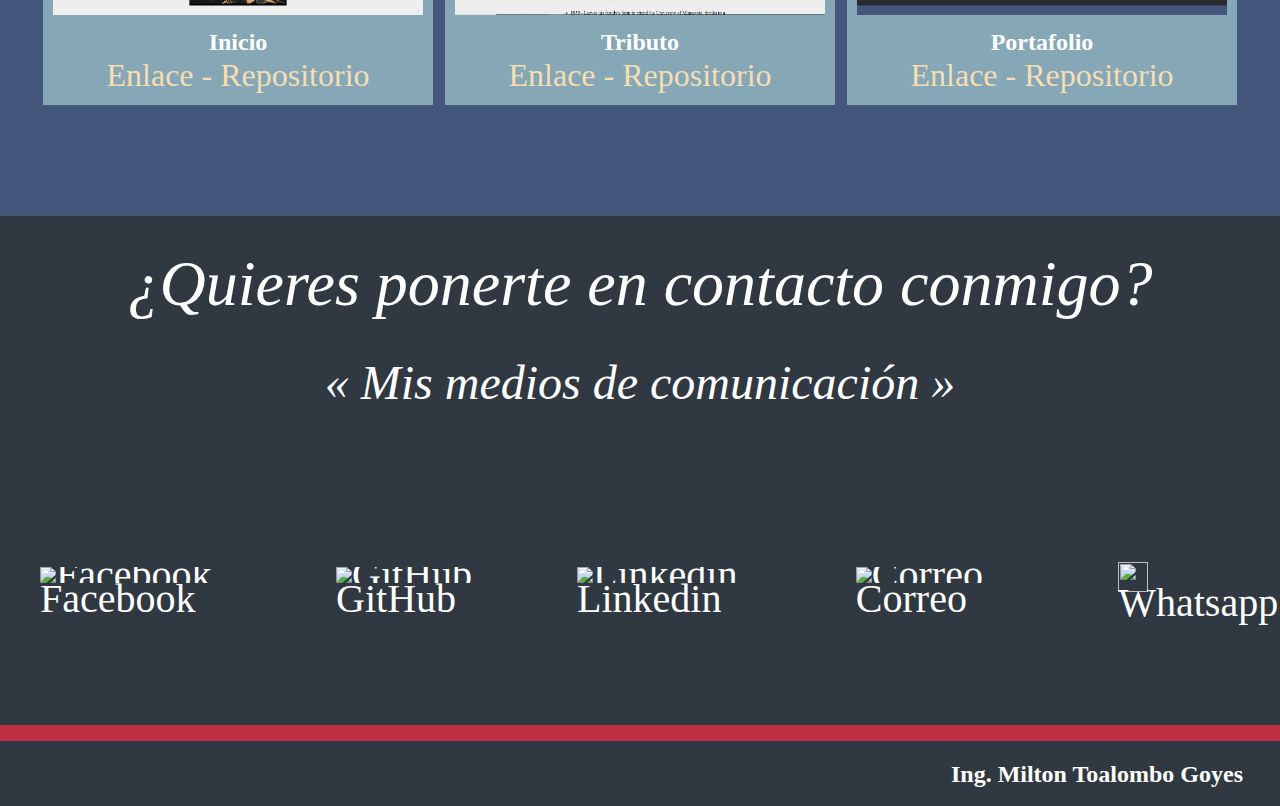
==== commit b5cca448: "Update index.html" ====
--- a/index.html
+++ b/index.html
@@ -155,14 +155,12 @@
               >
             </li>
             <li>
-              <a
-                href="https://wa.me/593967373313/?text=Hola,%20me%20gustaria%20saber%20mas%20de%20sus%20trabajos"
-                target="_blank"
-                ><img
-                  src="https://upload.wikimedia.org/wikipedia/commons/thumb/6/6b/WhatsApp.svg/2044px-WhatsApp.svg.png"
-                  alt="Whatsapp"
-                />Whatsapp</a
-              >
+              <li> 
+
+                <a href="https://wa.me/593967373313/?text=Hola,%20me%20gustaria%20saber%20mas%20de%20sus%20trabajos"
+                target="_blank">
+               <img src="https://upload.wikimedia.org/wikipedia/commons/thumb/6/6b/WhatsApp.svg/2044px-WhatsApp.svg.png" > Whatsapp </> 
+                </a>
             </li>
           </ul>
         </div>
